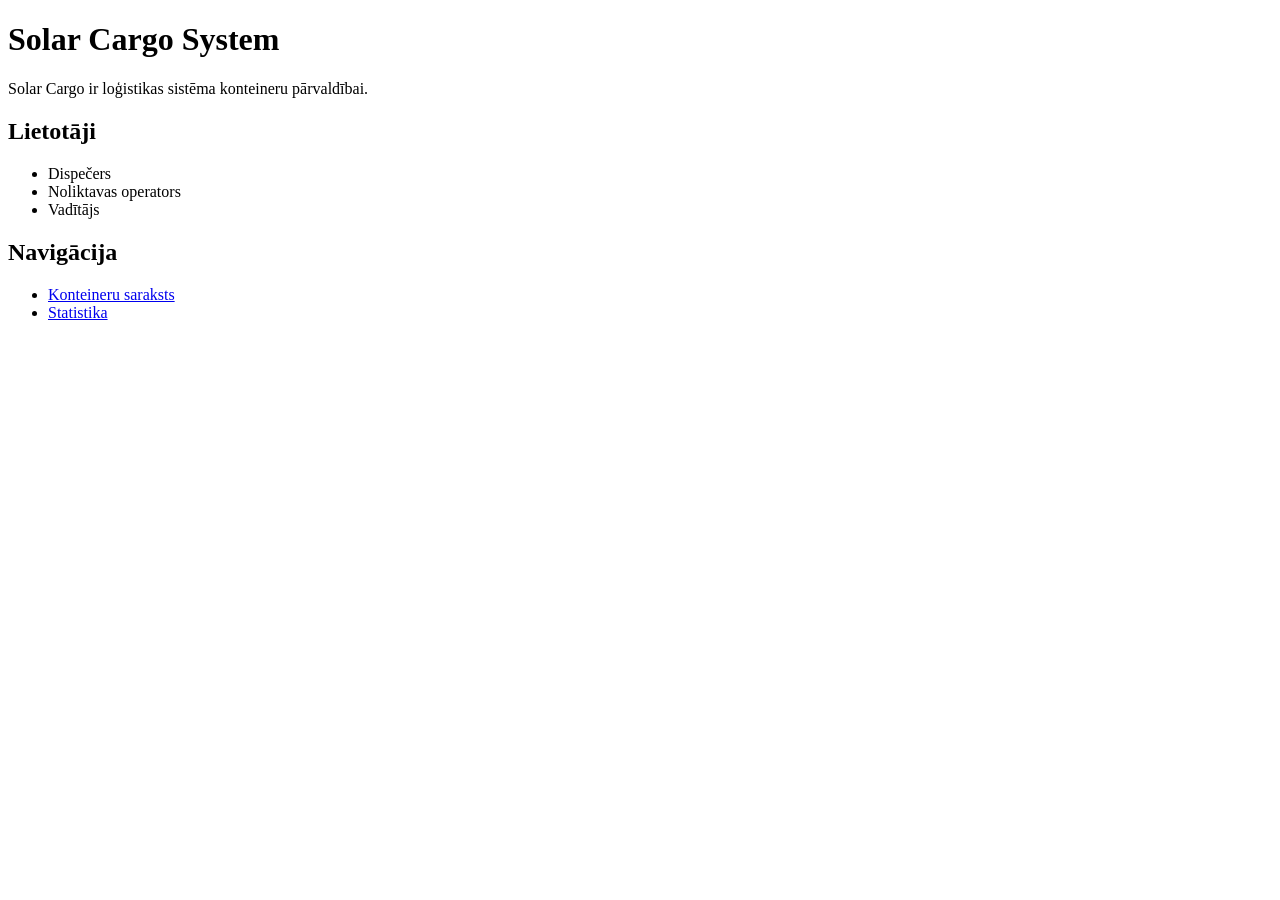
==== index.html @ 23ae21dd "Add HTML pages from previous project" ====
<!DOCTYPE html>
<html lang="lv">
<head>
    <meta charset="UTF-8">
    <title>Solar Cargo System</title>
</head>
<body>

    <h1>Solar Cargo System</h1>

    <p>Solar Cargo ir loģistikas sistēma konteineru pārvaldībai.</p>

    <h2>Lietotāji</h2>
    <ul>
        <li>Dispečers</li>
        <li>Noliktavas operators</li>
        <li>Vadītājs</li>
    </ul>

    <h2>Navigācija</h2>
    <ul>
        <li><a href="konteineri.html">Konteineru saraksts</a></li>
        <li><a href="statistika.html">Statistika</a></li>
    </ul>

</body>
</html>
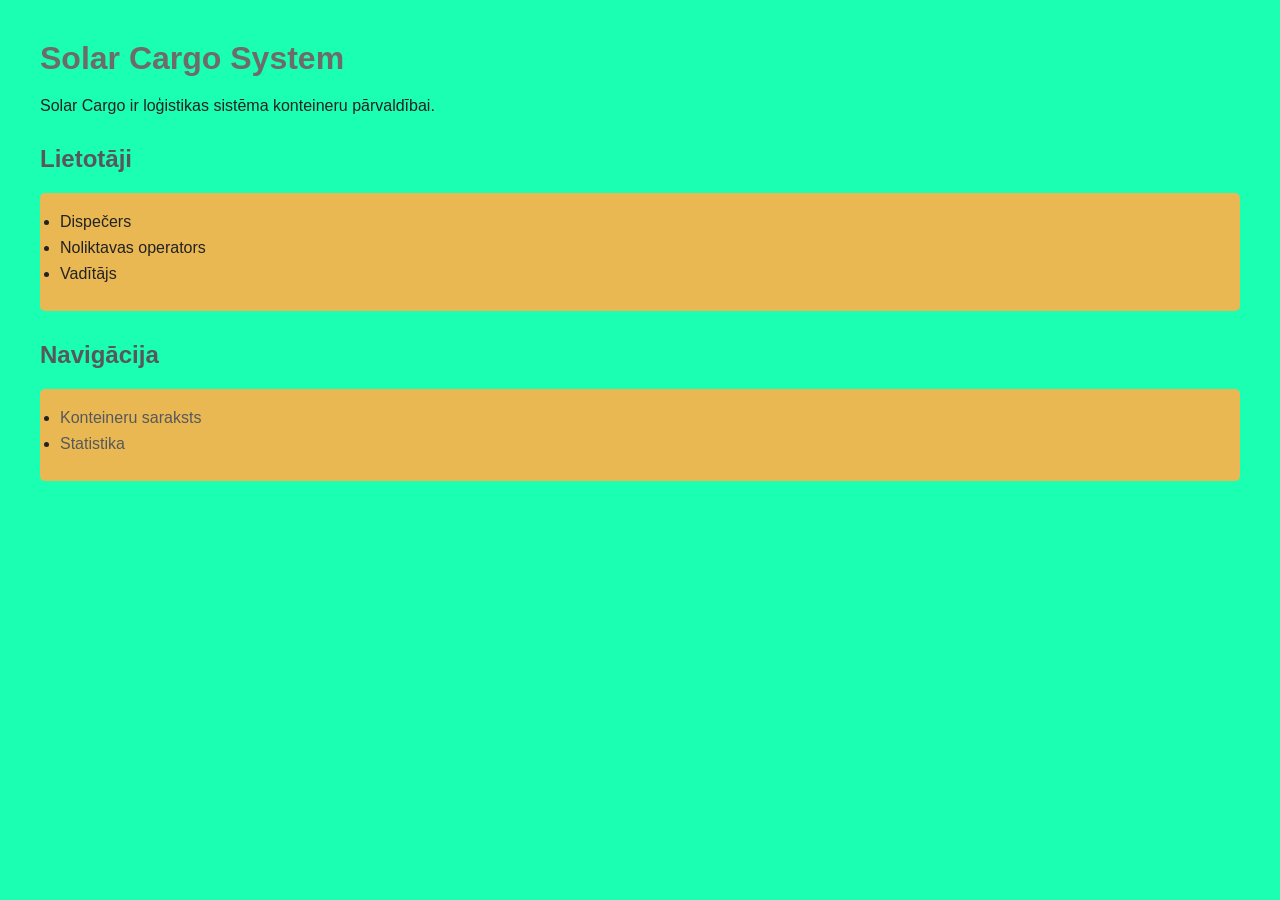
==== commit 483ba003: "HTML files linked with style.css" ====
--- a/index.html
+++ b/index.html
@@ -3,6 +3,7 @@
 <head>
     <meta charset="UTF-8">
     <title>Solar Cargo System</title>
+    <link rel="stylesheet" href="style.css">
 </head>
 <body>
 
--- a/style.css
+++ b/style.css
@@ -0,0 +1,35 @@
+body {
+    font-family: Arial, sans-serif;
+    background-color: #1affb2;
+    color: #222;
+    margin: 40px;
+}
+
+h1 {
+    color: #6d6c6a;
+    margin-bottom: 20px;
+}
+
+h2 {
+    color: #56585b;
+    margin-top: 30px;
+}
+
+ul {
+    background-color: #eab853;
+    padding: 20px;
+    border-radius: 5px;
+}
+
+li {
+    margin-bottom: 8px;
+}
+
+a {
+    color: #56585b;
+    text-decoration: none;
+}
+
+a:hover {
+    text-decoration: underline;
+}
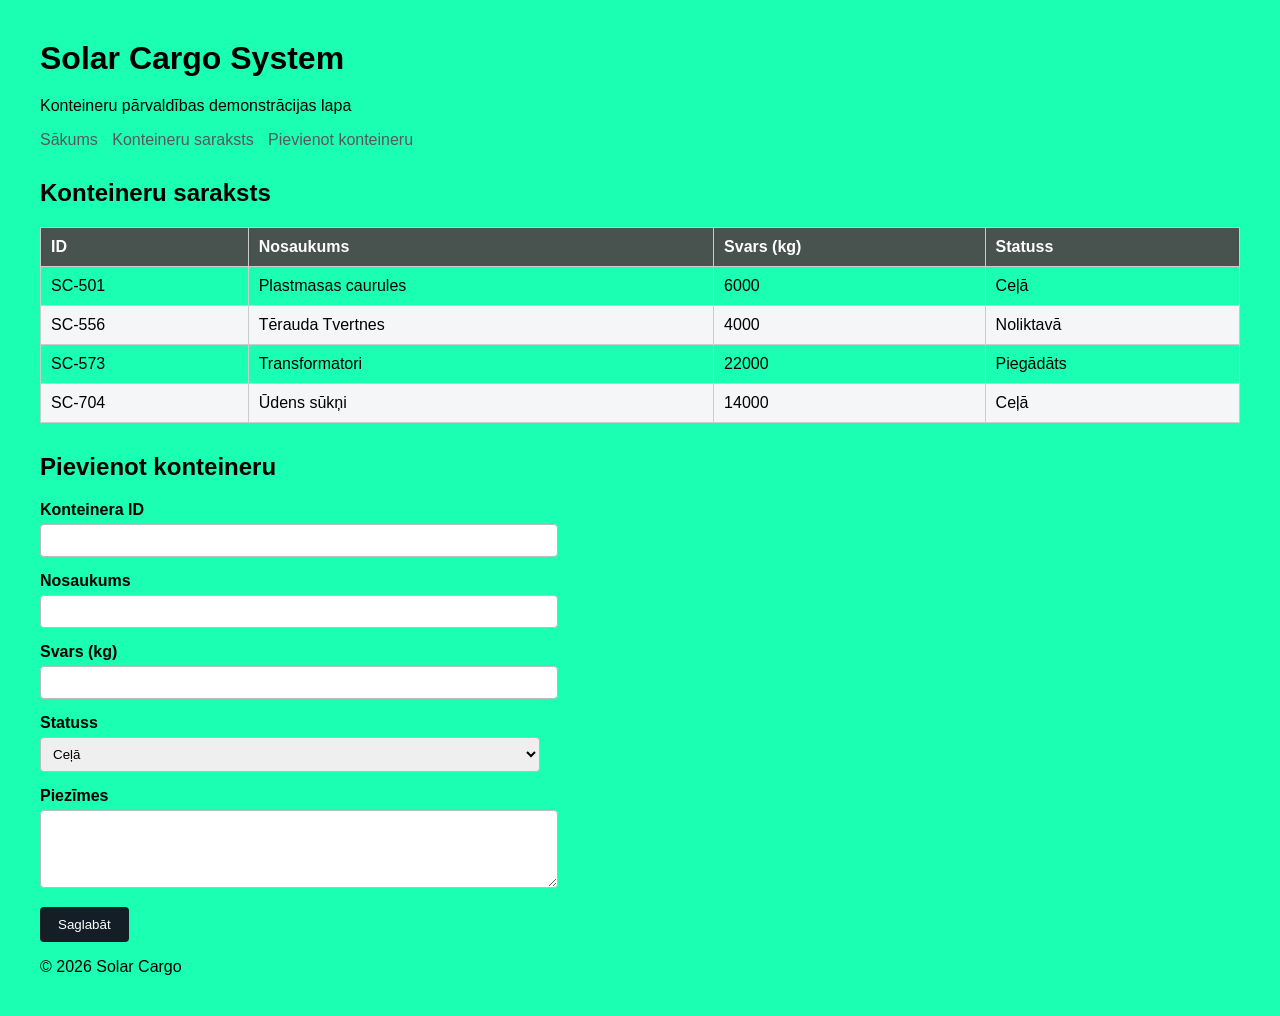
==== commit 2e65890c: "added base structure and styles, added Flexbox layout, added card sections and table" ====
--- a/index.html
+++ b/index.html
@@ -2,27 +2,92 @@
 <html lang="lv">
 <head>
     <meta charset="UTF-8">
+    <meta name="viewport" content="width=device-width, initial-scale=1.0">
     <title>Solar Cargo System</title>
     <link rel="stylesheet" href="style.css">
 </head>
 <body>
 
+<div class="container">
+
+<header class="site-header">
     <h1>Solar Cargo System</h1>
+    <p>Konteineru pārvaldības demonstrācijas lapa</p>
+</header>
 
-    <p>Solar Cargo ir loģistikas sistēma konteineru pārvaldībai.</p>
+<nav class="site-nav">
+    <a href="index.html">Sākums</a>
+    <a href="#saraksts">Konteineru saraksts</a>
+    <a href="#pievienot">Pievienot konteineru</a>
+</nav>
 
-    <h2>Lietotāji</h2>
-    <ul>
-        <li>Dispečers</li>
-        <li>Noliktavas operators</li>
-        <li>Vadītājs</li>
-    </ul>
+<main class="layout">
 
-    <h2>Navigācija</h2>
-    <ul>
-        <li><a href="konteineri.html">Konteineru saraksts</a></li>
-        <li><a href="statistika.html">Statistika</a></li>
-    </ul>
+<section class="card" id="saraksts">
+    <h2>Konteineru saraksts</h2>
+
+    <table class="cargo-table">
+        <thead>
+            <tr>
+                <th>ID</th>
+                <th>Nosaukums</th>
+                <th>Svars (kg)</th>
+                <th>Statuss</th>
+            </tr>
+        </thead>
+        <tbody>
+            <tr><td>SC-501</td><td>Plastmasas caurules</td><td>6000</td><td>Ceļā</td></tr>
+            <tr><td>SC-556</td><td>Tērauda Tvertnes</td><td>4000</td><td>Noliktavā</td></tr>
+            <tr><td>SC-573</td><td>Transformatori</td><td>22000</td><td>Piegādāts</td></tr>
+            <tr><td>SC-704</td><td>Ūdens sūkņi</td><td>14000</td><td>Ceļā</td></tr>
+        </tbody>
+    </table>
+</section>
+
+<section class="card" id="pievienot">
+    <h2>Pievienot konteineru</h2>
+
+    <form class="cargo-form">
+        <div class="form-group">
+            <label for="container-id">Konteinera ID</label>
+            <input type="text" id="container-id" name="container_id">
+        </div>
+
+        <div class="form-group">
+            <label for="container-name">Nosaukums</label>
+            <input type="text" id="container-name" name="container_name">
+        </div>
+
+        <div class="form-group">
+            <label for="weight">Svars (kg)</label>
+            <input type="number" id="weight" name="weight">
+        </div>
+
+        <div class="form-group">
+            <label for="status">Statuss</label>
+            <select id="status" name="status">
+                <option>Ceļā</option>
+                <option>Noliktavā</option>
+                <option>Piegādāts</option>
+            </select>
+        </div>
+
+        <div class="form-group">
+            <label for="notes">Piezīmes</label>
+            <textarea id="notes" name="notes" rows="4"></textarea>
+        </div>
+
+        <button type="submit">Saglabāt</button>
+    </form>
+</section>
+
+</main>
+
+<footer class="site-footer">
+    <p>&copy; 2026 Solar Cargo</p>
+</footer>
+
+</div>
 
 </body>
 </html>
--- a/style.css
+++ b/style.css
@@ -1,22 +1,22 @@
 body {
     font-family: Arial, sans-serif;
-    background-color: #1affb2;
-    color: #222;
+    background-color: #1affb2; 
+    color: #000000;
     margin: 40px;
 }
 
 h1 {
-    color: #6d6c6a;
+    color: #000000; 
     margin-bottom: 20px;
 }
 
 h2 {
-    color: #56585b;
+    color: #000000; 
     margin-top: 30px;
 }
 
 ul {
-    background-color: #eab853;
+    background-color: #a1b6b2; 
     padding: 20px;
     border-radius: 5px;
 }
@@ -26,10 +26,98 @@
 }
 
 a {
-    color: #56585b;
+    color: #56585b; 
     text-decoration: none;
 }
 
 a:hover {
     text-decoration: underline;
 }
+
+table {
+    width: 100%;
+    border-collapse: collapse;
+    margin-top: 20px;
+}
+
+th, td {
+    border: 1px solid #999;
+    padding: 8px;
+    text-align: left;
+}
+
+th {
+    background-color: #2c3e50;
+    color: white;
+}
+
+tr:nth-child(even) {
+    background-color: #000000;
+}
+
+nav {
+    margin-bottom: 20px;
+}
+
+nav a {
+    margin-right: 10px;
+}
+
+.cargo-table {
+    width: 100%;
+    border-collapse: collapse;
+    margin-top: 20px;
+}
+
+.cargo-table th,
+.cargo-table td {
+    border: 1px solid #ccc;
+    padding: 10px;
+    text-align: left;
+}
+
+.cargo-table th {
+    background-color: #48524f;
+    color: white;
+}
+
+.cargo-table tr:nth-child(even) {
+    background-color: #f4f6f8;
+}
+
+.cargo-form {
+    max-width: 500px;
+    margin-top: 20px;
+}
+
+.form-group {
+    margin-bottom: 15px;
+}
+
+label {
+    display: block;
+    margin-bottom: 5px;
+    font-weight: bold;
+}
+
+input,
+select,
+textarea {
+    width: 100%;
+    padding: 8px;
+    border: 1px solid #bbb;
+    border-radius: 4px;
+}
+
+button {
+    background-color: #141e27;
+    color: white;
+    border: none;
+    padding: 10px 18px;
+    border-radius: 4px;
+    cursor: pointer;
+}
+
+button:hover {
+    background-color: #15c054;
+}
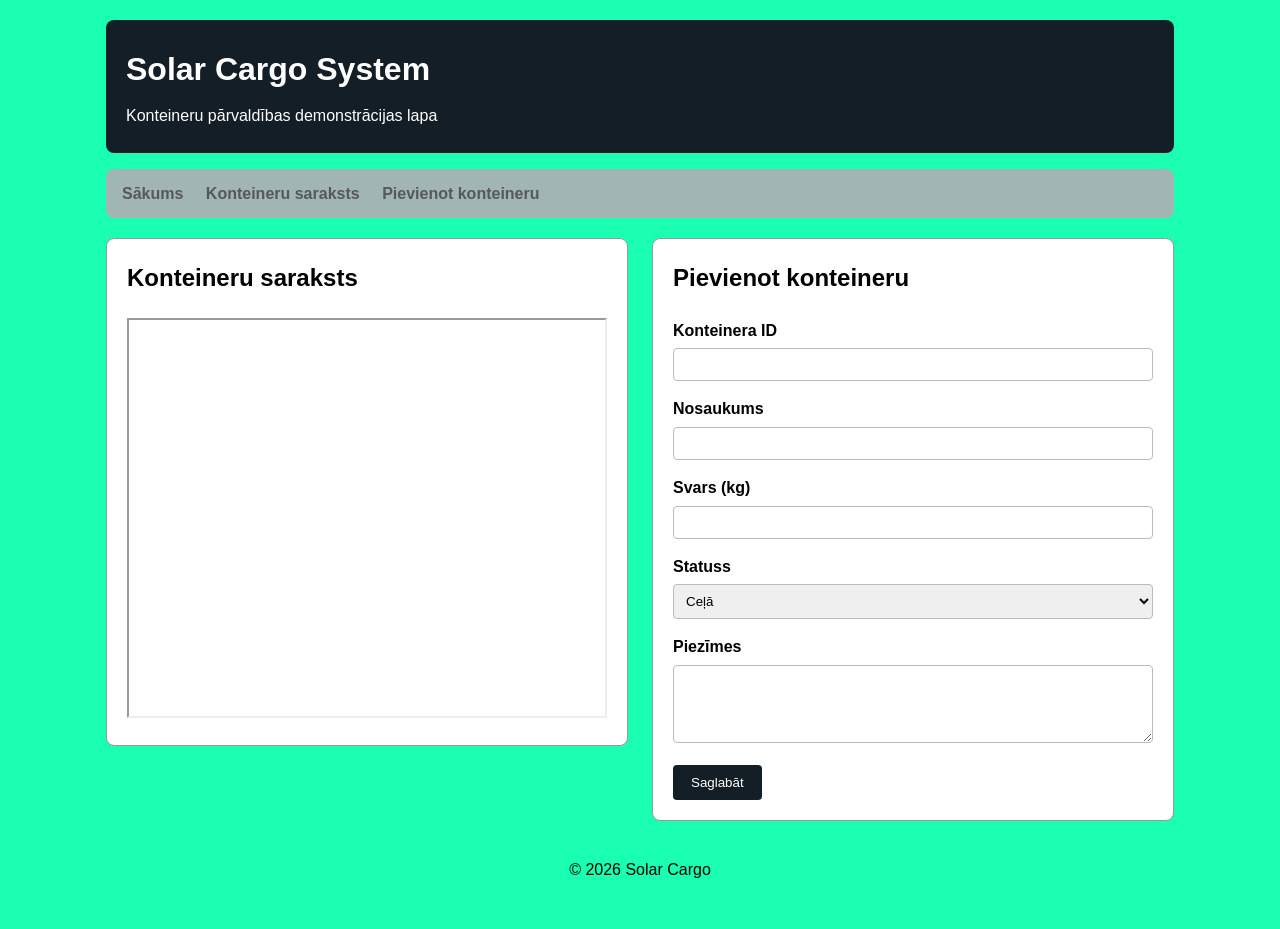
==== commit 214bdcb8: "added iframe and linked with sheets table." ====
--- a/index.html
+++ b/index.html
@@ -26,23 +26,13 @@
 <section class="card" id="saraksts">
     <h2>Konteineru saraksts</h2>
 
-    <table class="cargo-table">
-        <thead>
-            <tr>
-                <th>ID</th>
-                <th>Nosaukums</th>
-                <th>Svars (kg)</th>
-                <th>Statuss</th>
-            </tr>
-        </thead>
-        <tbody>
-            <tr><td>SC-501</td><td>Plastmasas caurules</td><td>6000</td><td>Ceļā</td></tr>
-            <tr><td>SC-556</td><td>Tērauda Tvertnes</td><td>4000</td><td>Noliktavā</td></tr>
-            <tr><td>SC-573</td><td>Transformatori</td><td>22000</td><td>Piegādāts</td></tr>
-            <tr><td>SC-704</td><td>Ūdens sūkņi</td><td>14000</td><td>Ceļā</td></tr>
-        </tbody>
-    </table>
+    <iframe
+        src="https://docs.google.com/spreadsheets/d/e/2PACX-1vQcTsXDT07MISD8mk4qVobdI0rKMkBZZRZvpIJ5NUCmWI8ya4Mouqwas0VujCUHywp2v7ZahURoeld9/pubhtml?widget=true&headers=false"
+        width="100%"
+        height="400">
+    </iframe>
 </section>
+
 
 <section class="card" id="pievienot">
     <h2>Pievienot konteineru</h2>
--- a/style.css
+++ b/style.css
@@ -1,66 +1,75 @@
+* {
+    box-sizing: border-box;
+}
+
 body {
     font-family: Arial, sans-serif;
-    background-color: #1affb2; 
+    background-color: #1affb2;
     color: #000000;
-    margin: 40px;
+    margin: 0;
+    line-height: 1.6;
 }
 
-h1 {
-    color: #000000; 
-    margin-bottom: 20px;
+.container {
+    max-width: 1100px;
+    margin: 0 auto;
+    padding: 0 16px;
 }
 
-h2 {
-    color: #000000; 
-    margin-top: 30px;
+.site-header {
+    background-color: #141e27;
+    color: white;
+    padding: 24px 20px;
+    margin-top: 20px;
+    border-radius: 8px;
 }
 
-ul {
-    background-color: #a1b6b2; 
-    padding: 20px;
-    border-radius: 5px;
+.site-header h1 {
+    margin: 0 0 8px;
 }
 
-li {
-    margin-bottom: 8px;
+.site-header p {
+    margin: 0;
 }
 
-a {
-    color: #56585b; 
-    text-decoration: none;
+.site-nav {
+    background-color: #a1b6b2;
+    margin-top: 16px;
+    padding: 12px 16px;
+    border-radius: 8px;
 }
 
-a:hover {
+.site-nav a {
+    text-decoration: none;
+    color: #56585b;
+    font-weight: bold;
+    margin-right: 18px;
+}
+
+.site-nav a:hover {
     text-decoration: underline;
 }
 
-table {
-    width: 100%;
-    border-collapse: collapse;
+.layout {
+    display: flex;
+    gap: 24px;
+    flex-wrap: wrap;
+    align-items: flex-start;
     margin-top: 20px;
 }
 
-th, td {
+.card {
+    flex: 1;
+    min-width: 320px;
+    background-color: #ffffff;
     border: 1px solid #999;
-    padding: 8px;
-    text-align: left;
+    border-radius: 8px;
+    padding: 20px;
 }
 
-th {
-    background-color: #2c3e50;
-    color: white;
-}
-
-tr:nth-child(even) {
-    background-color: #000000;
-}
-
-nav {
-    margin-bottom: 20px;
-}
-
-nav a {
-    margin-right: 10px;
+.card h2 {
+    margin-top: 0;
+    color: #000000;
 }
 
 .cargo-table {
@@ -121,3 +130,9 @@
 button:hover {
     background-color: #15c054;
 }
+
+.site-footer {
+    text-align: center;
+    padding: 20px 0 30px;
+    color: #000000;
+}
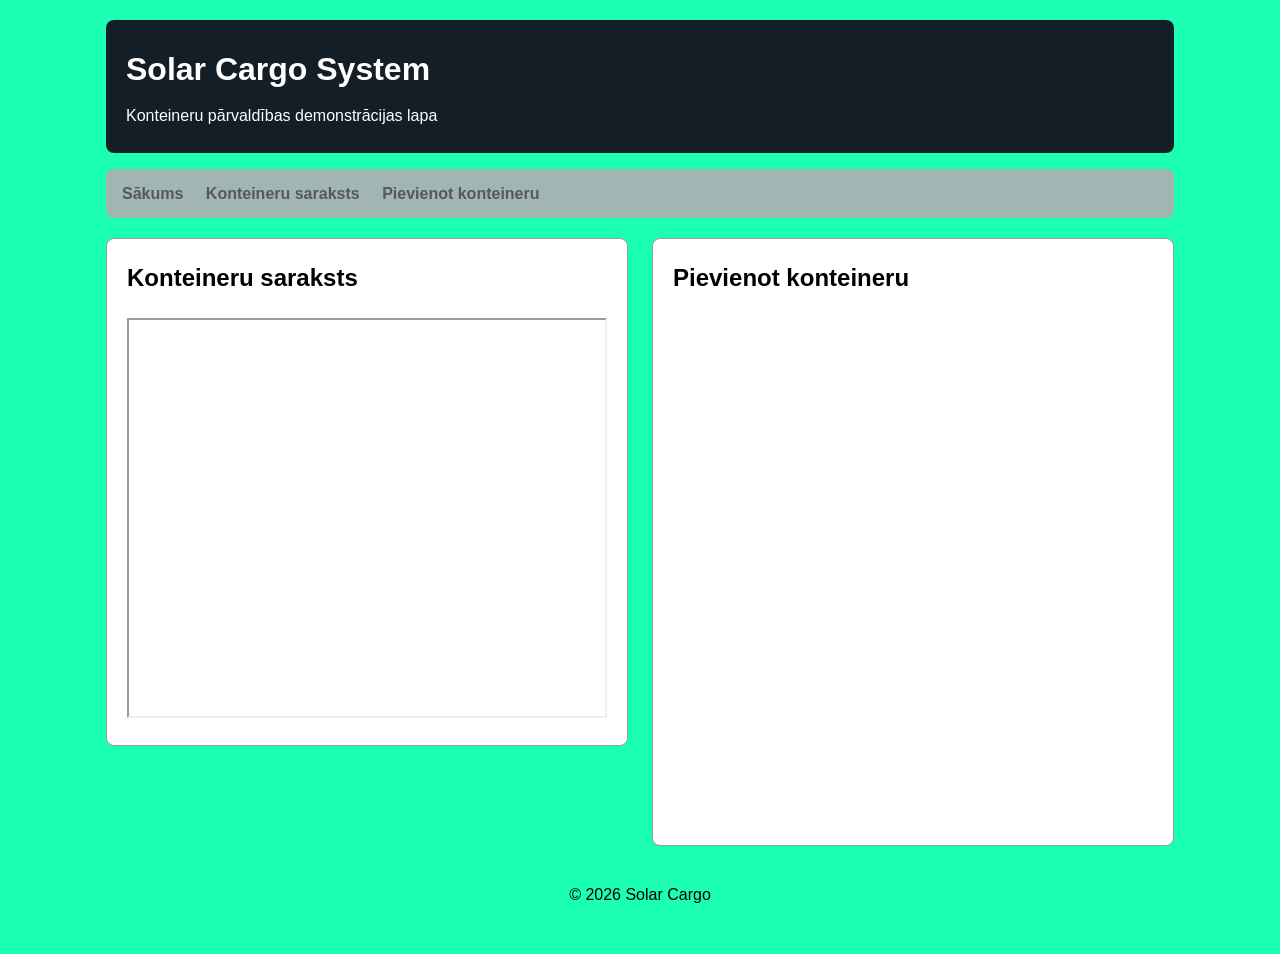
==== commit 4ae661bc: "foarm iframe added" ====
--- a/index.html
+++ b/index.html
@@ -37,38 +37,14 @@
 <section class="card" id="pievienot">
     <h2>Pievienot konteineru</h2>
 
-    <form class="cargo-form">
-        <div class="form-group">
-            <label for="container-id">Konteinera ID</label>
-            <input type="text" id="container-id" name="container_id">
-        </div>
-
-        <div class="form-group">
-            <label for="container-name">Nosaukums</label>
-            <input type="text" id="container-name" name="container_name">
-        </div>
-
-        <div class="form-group">
-            <label for="weight">Svars (kg)</label>
-            <input type="number" id="weight" name="weight">
-        </div>
-
-        <div class="form-group">
-            <label for="status">Statuss</label>
-            <select id="status" name="status">
-                <option>Ceļā</option>
-                <option>Noliktavā</option>
-                <option>Piegādāts</option>
-            </select>
-        </div>
-
-        <div class="form-group">
-            <label for="notes">Piezīmes</label>
-            <textarea id="notes" name="notes" rows="4"></textarea>
-        </div>
-
-        <button type="submit">Saglabāt</button>
-    </form>
+    <iframe
+        src="https://docs.google.com/forms/d/e/1FAIpQLSe1jJH3UsGpELjF9a7-uzW72W8ZkHgJq9gLmj4RjJkMw4_1LQ/viewform?embedded=true"
+        width="100%"
+        height="500"
+        frameborder="0"
+        marginheight="0"
+        marginwidth="0">
+    </iframe>
 </section>
 
 </main>
